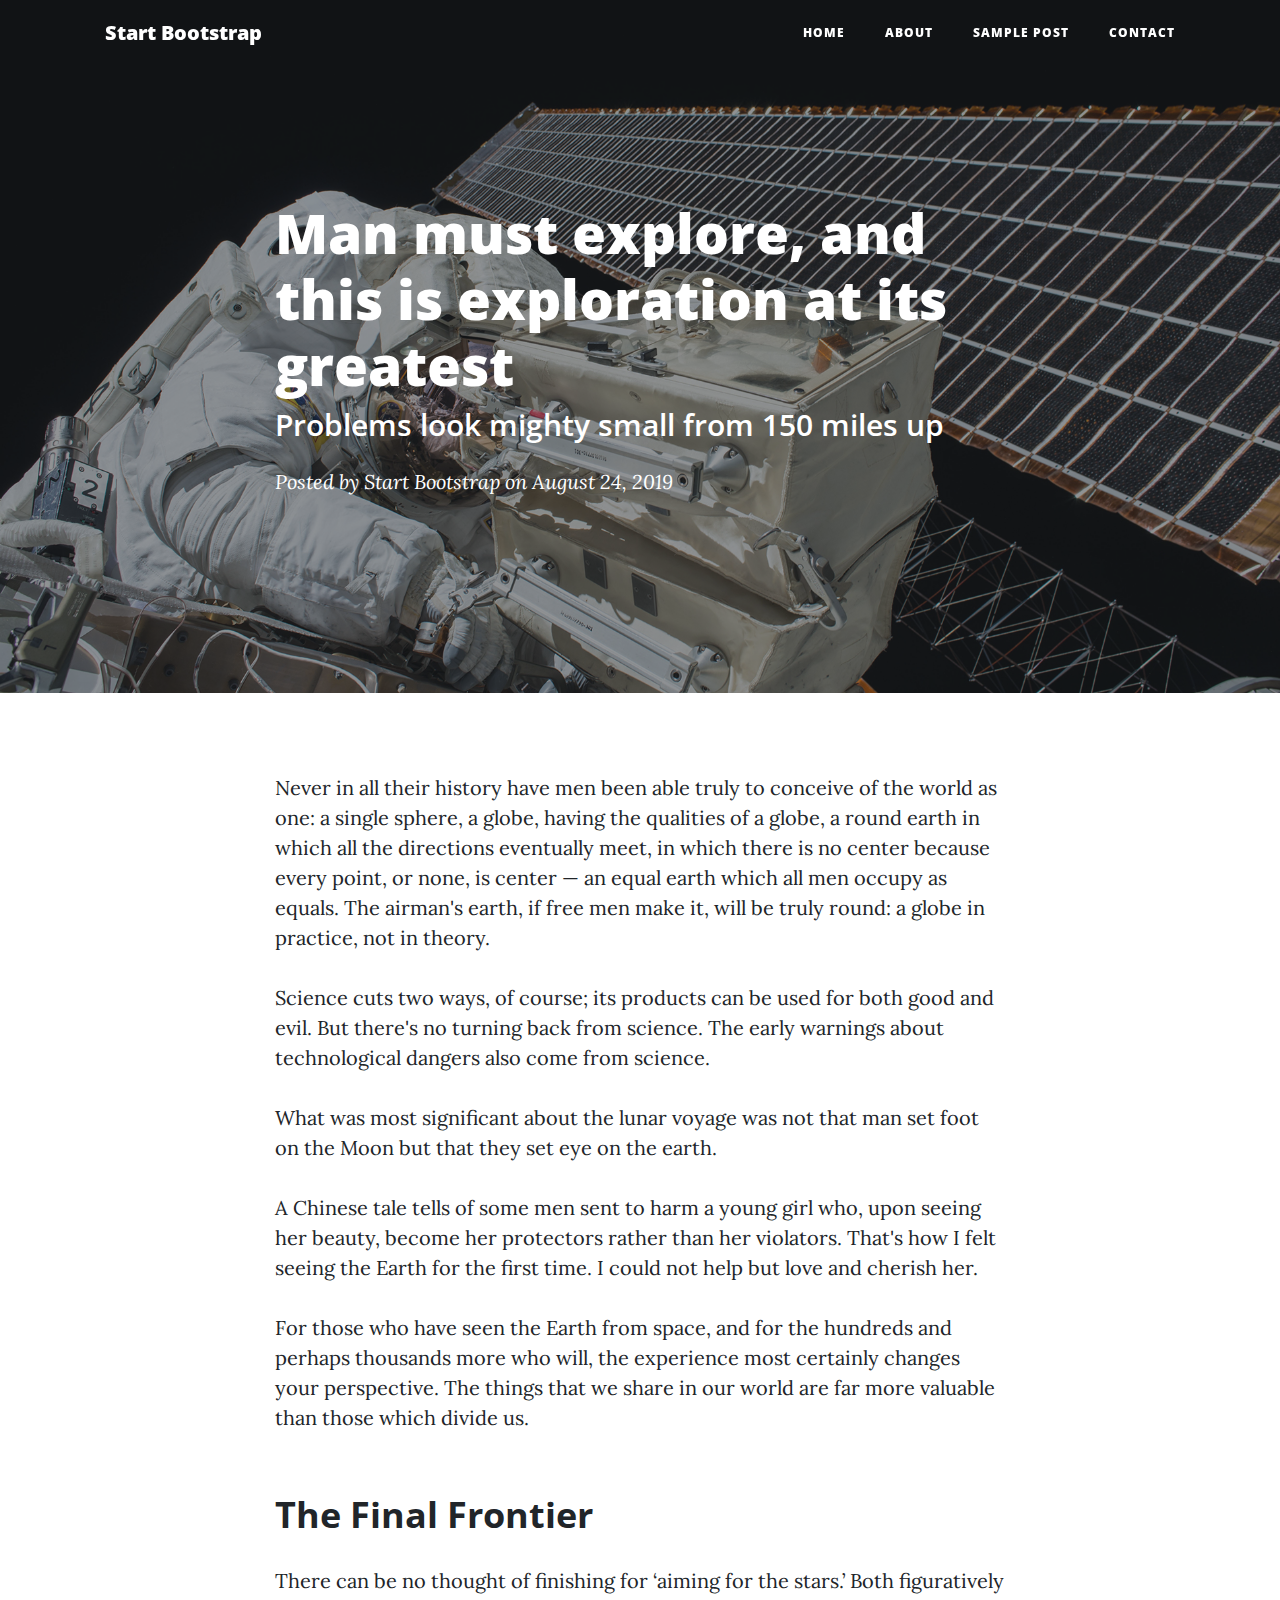
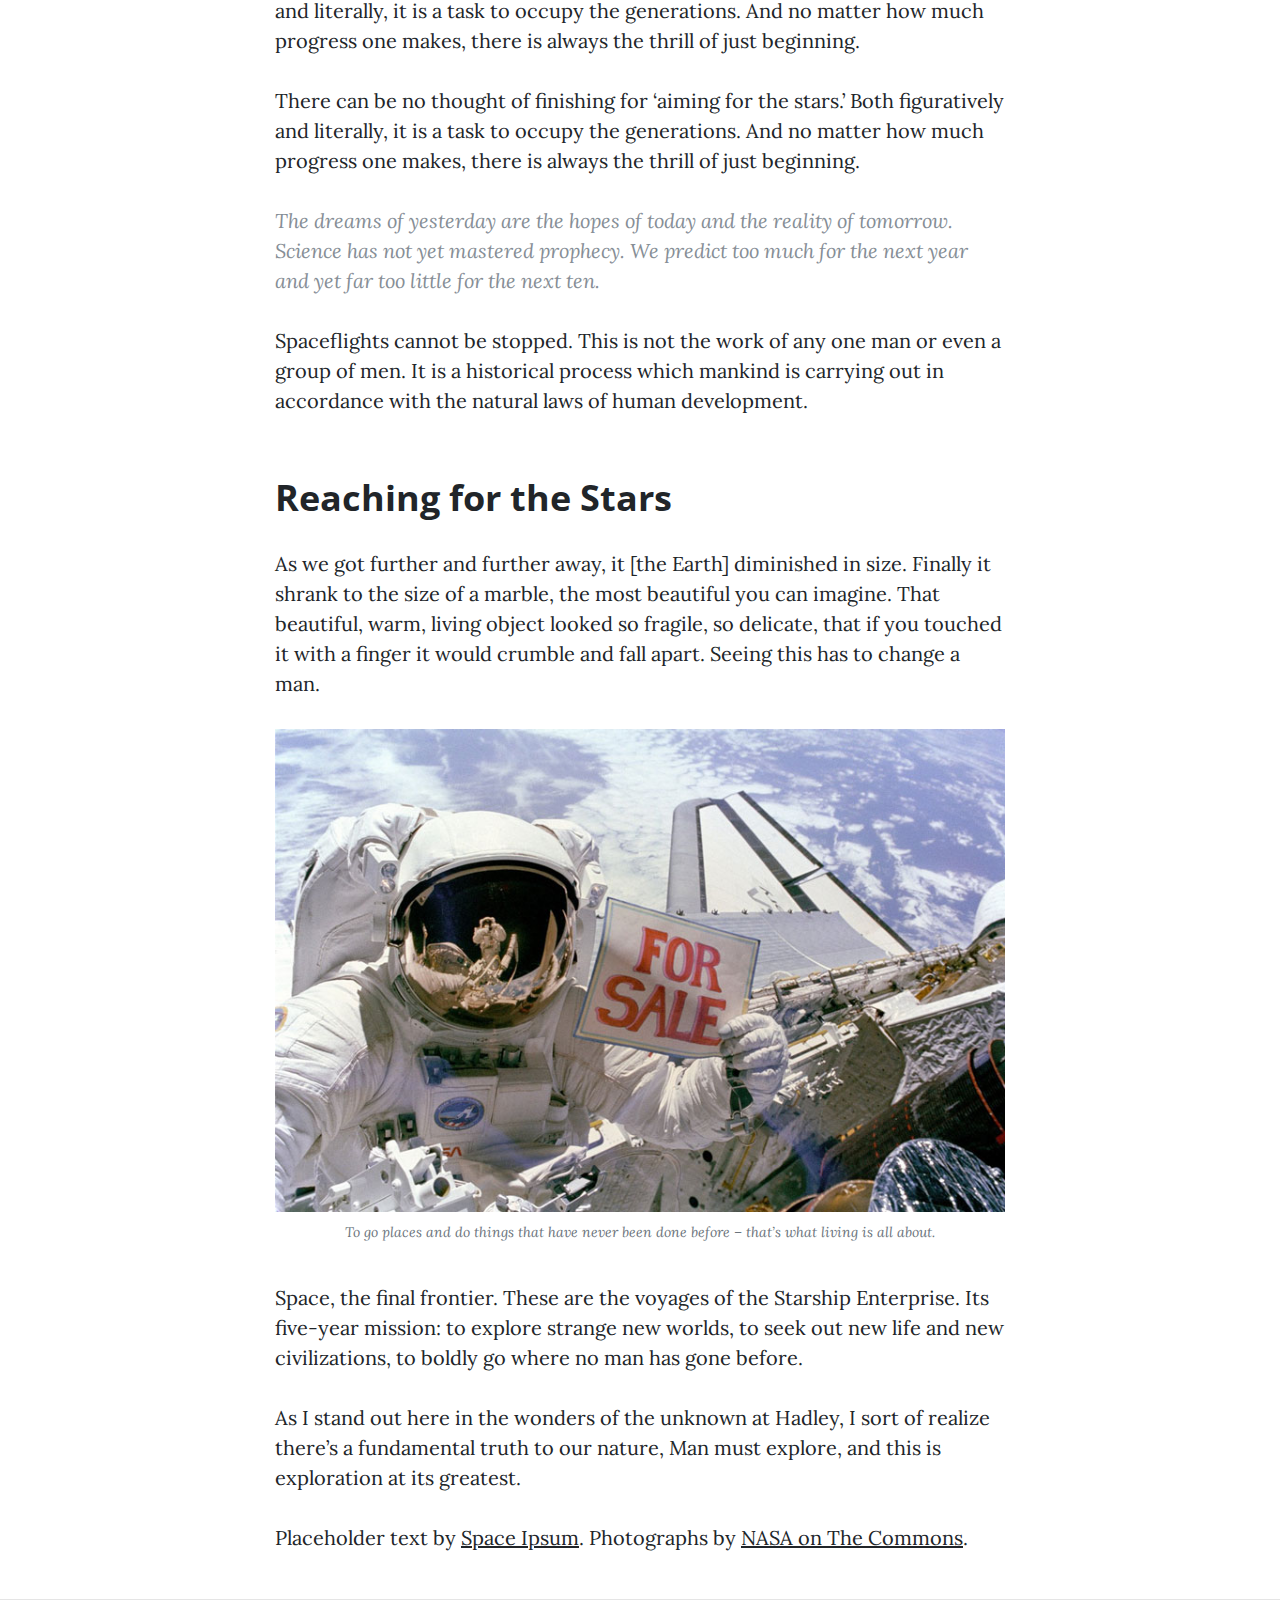
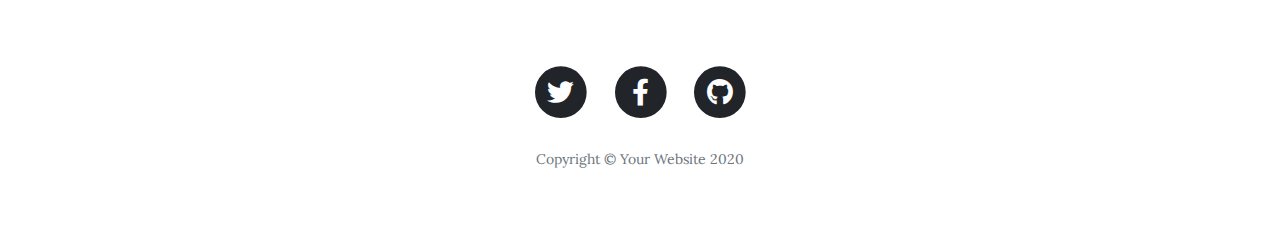
==== post.html @ cc81bebc "website upload files" ====
<!DOCTYPE html>
<html lang="en">

<head>

  <meta charset="utf-8">
  <meta name="viewport" content="width=device-width, initial-scale=1, shrink-to-fit=no">
  <meta name="description" content="">
  <meta name="author" content="">

  <title>Clean Blog - Start Bootstrap Theme</title>

  <!-- Bootstrap core CSS -->
  <link href="vendor/bootstrap/css/bootstrap.min.css" rel="stylesheet">

  <!-- Custom fonts for this template -->
  <link href="vendor/fontawesome-free/css/all.min.css" rel="stylesheet" type="text/css">
  <link href='https://fonts.googleapis.com/css?family=Lora:400,700,400italic,700italic' rel='stylesheet' type='text/css'>
  <link href='https://fonts.googleapis.com/css?family=Open+Sans:300italic,400italic,600italic,700italic,800italic,400,300,600,700,800' rel='stylesheet' type='text/css'>

  <!-- Custom styles for this template -->
  <link href="css/clean-blog.min.css" rel="stylesheet">

</head>

<body>

  <!-- Navigation -->
  <nav class="navbar navbar-expand-lg navbar-light fixed-top" id="mainNav">
    <div class="container">
      <a class="navbar-brand" href="index.html">Start Bootstrap</a>
      <button class="navbar-toggler navbar-toggler-right" type="button" data-toggle="collapse" data-target="#navbarResponsive" aria-controls="navbarResponsive" aria-expanded="false" aria-label="Toggle navigation">
        Menu
        <i class="fas fa-bars"></i>
      </button>
      <div class="collapse navbar-collapse" id="navbarResponsive">
        <ul class="navbar-nav ml-auto">
          <li class="nav-item">
            <a class="nav-link" href="index.html">Home</a>
          </li>
          <li class="nav-item">
            <a class="nav-link" href="about.html">About</a>
          </li>
          <li class="nav-item">
            <a class="nav-link" href="post.html">Sample Post</a>
          </li>
          <li class="nav-item">
            <a class="nav-link" href="contact.html">Contact</a>
          </li>
        </ul>
      </div>
    </div>
  </nav>

  <!-- Page Header -->
  <header class="masthead" style="background-image: url('img/post-bg.jpg')">
    <div class="overlay"></div>
    <div class="container">
      <div class="row">
        <div class="col-lg-8 col-md-10 mx-auto">
          <div class="post-heading">
            <h1>Man must explore, and this is exploration at its greatest</h1>
            <h2 class="subheading">Problems look mighty small from 150 miles up</h2>
            <span class="meta">Posted by
              <a href="#">Start Bootstrap</a>
              on August 24, 2019</span>
          </div>
        </div>
      </div>
    </div>
  </header>

  <!-- Post Content -->
  <article>
    <div class="container">
      <div class="row">
        <div class="col-lg-8 col-md-10 mx-auto">
          <p>Never in all their history have men been able truly to conceive of the world as one: a single sphere, a globe, having the qualities of a globe, a round earth in which all the directions eventually meet, in which there is no center because every point, or none, is center — an equal earth which all men occupy as equals. The airman's earth, if free men make it, will be truly round: a globe in practice, not in theory.</p>

          <p>Science cuts two ways, of course; its products can be used for both good and evil. But there's no turning back from science. The early warnings about technological dangers also come from science.</p>

          <p>What was most significant about the lunar voyage was not that man set foot on the Moon but that they set eye on the earth.</p>

          <p>A Chinese tale tells of some men sent to harm a young girl who, upon seeing her beauty, become her protectors rather than her violators. That's how I felt seeing the Earth for the first time. I could not help but love and cherish her.</p>

          <p>For those who have seen the Earth from space, and for the hundreds and perhaps thousands more who will, the experience most certainly changes your perspective. The things that we share in our world are far more valuable than those which divide us.</p>

          <h2 class="section-heading">The Final Frontier</h2>

          <p>There can be no thought of finishing for ‘aiming for the stars.’ Both figuratively and literally, it is a task to occupy the generations. And no matter how much progress one makes, there is always the thrill of just beginning.</p>

          <p>There can be no thought of finishing for ‘aiming for the stars.’ Both figuratively and literally, it is a task to occupy the generations. And no matter how much progress one makes, there is always the thrill of just beginning.</p>

          <blockquote class="blockquote">The dreams of yesterday are the hopes of today and the reality of tomorrow. Science has not yet mastered prophecy. We predict too much for the next year and yet far too little for the next ten.</blockquote>

          <p>Spaceflights cannot be stopped. This is not the work of any one man or even a group of men. It is a historical process which mankind is carrying out in accordance with the natural laws of human development.</p>

          <h2 class="section-heading">Reaching for the Stars</h2>

          <p>As we got further and further away, it [the Earth] diminished in size. Finally it shrank to the size of a marble, the most beautiful you can imagine. That beautiful, warm, living object looked so fragile, so delicate, that if you touched it with a finger it would crumble and fall apart. Seeing this has to change a man.</p>

          <a href="#">
            <img class="img-fluid" src="img/post-sample-image.jpg" alt="">
          </a>
          <span class="caption text-muted">To go places and do things that have never been done before – that’s what living is all about.</span>

          <p>Space, the final frontier. These are the voyages of the Starship Enterprise. Its five-year mission: to explore strange new worlds, to seek out new life and new civilizations, to boldly go where no man has gone before.</p>

          <p>As I stand out here in the wonders of the unknown at Hadley, I sort of realize there’s a fundamental truth to our nature, Man must explore, and this is exploration at its greatest.</p>

          <p>Placeholder text by
            <a href="http://spaceipsum.com/">Space Ipsum</a>. Photographs by
            <a href="https://www.flickr.com/photos/nasacommons/">NASA on The Commons</a>.</p>
        </div>
      </div>
    </div>
  </article>

  <hr>

  <!-- Footer -->
  <footer>
    <div class="container">
      <div class="row">
        <div class="col-lg-8 col-md-10 mx-auto">
          <ul class="list-inline text-center">
            <li class="list-inline-item">
              <a href="#">
                <span class="fa-stack fa-lg">
                  <i class="fas fa-circle fa-stack-2x"></i>
                  <i class="fab fa-twitter fa-stack-1x fa-inverse"></i>
                </span>
              </a>
            </li>
            <li class="list-inline-item">
              <a href="#">
                <span class="fa-stack fa-lg">
                  <i class="fas fa-circle fa-stack-2x"></i>
                  <i class="fab fa-facebook-f fa-stack-1x fa-inverse"></i>
                </span>
              </a>
            </li>
            <li class="list-inline-item">
              <a href="#">
                <span class="fa-stack fa-lg">
                  <i class="fas fa-circle fa-stack-2x"></i>
                  <i class="fab fa-github fa-stack-1x fa-inverse"></i>
                </span>
              </a>
            </li>
          </ul>
          <p class="copyright text-muted">Copyright &copy; Your Website 2020</p>
        </div>
      </div>
    </div>
  </footer>

  <!-- Bootstrap core JavaScript -->
  <script src="vendor/jquery/jquery.min.js"></script>
  <script src="vendor/bootstrap/js/bootstrap.bundle.min.js"></script>

  <!-- Custom scripts for this template -->
  <script src="js/clean-blog.min.js"></script>

</body>

</html>
---- css/clean-blog.min.css ----
/*!
 * Start Bootstrap - Clean Blog v5.0.9 (https://startbootstrap.com/themes/clean-blog)
 * Copyright 2013-2020 Start Bootstrap
 * Licensed under MIT (https://github.com/StartBootstrap/startbootstrap-clean-blog/blob/master/LICENSE)
 */body{font-size:20px;color:#212529;font-family:Lora,'Times New Roman',serif}p{line-height:1.5;margin:30px 0}p a{text-decoration:underline}h1,h2,h3,h4,h5,h6{font-weight:800;font-family:'Open Sans','Helvetica Neue',Helvetica,Arial,sans-serif}a{color:#212529;transition:all .2s}a:focus,a:hover{color:#0085a1}blockquote{font-style:italic;color:#868e96}.section-heading{font-size:36px;font-weight:700;margin-top:60px}.caption{font-size:14px;font-style:italic;display:block;margin:0;padding:10px;text-align:center;border-bottom-right-radius:5px;border-bottom-left-radius:5px}::-moz-selection{color:#fff;background:#0085a1;text-shadow:none}::selection{color:#fff;background:#0085a1;text-shadow:none}img::-moz-selection{color:#fff;background:0 0}img::selection{color:#fff;background:0 0}img::-moz-selection{color:#fff;background:0 0}#mainNav{position:absolute;border-bottom:1px solid #e9ecef;background-color:#fff;font-family:'Open Sans','Helvetica Neue',Helvetica,Arial,sans-serif}#mainNav .navbar-brand{font-weight:800;color:#343a40}#mainNav .navbar-toggler{font-size:12px;font-weight:800;padding:13px;text-transform:uppercase;color:#343a40}#mainNav .navbar-nav>li.nav-item>a{font-size:12px;font-weight:800;letter-spacing:1px;text-transform:uppercase}@media only screen and (min-width:992px){#mainNav{border-bottom:1px solid transparent;background:0 0}#mainNav .navbar-brand{padding:10px 20px;color:#fff}#mainNav .navbar-brand:focus,#mainNav .navbar-brand:hover{color:rgba(255,255,255,.8)}#mainNav .navbar-nav>li.nav-item>a{padding:10px 20px;color:#fff}#mainNav .navbar-nav>li.nav-item>a:focus,#mainNav .navbar-nav>li.nav-item>a:hover{color:rgba(255,255,255,.8)}}@media only screen and (min-width:992px){#mainNav{transition:background-color .2s;transform:translate3d(0,0,0);-webkit-backface-visibility:hidden}#mainNav.is-fixed{position:fixed;top:-67px;transition:transform .2s;border-bottom:1px solid #fff;background-color:rgba(255,255,255,.9)}#mainNav.is-fixed .navbar-brand{color:#212529}#mainNav.is-fixed .navbar-brand:focus,#mainNav.is-fixed .navbar-brand:hover{color:#0085a1}#mainNav.is-fixed .navbar-nav>li.nav-item>a{color:#212529}#mainNav.is-fixed .navbar-nav>li.nav-item>a:focus,#mainNav.is-fixed .navbar-nav>li.nav-item>a:hover{color:#0085a1}#mainNav.is-visible{transform:translate3d(0,100%,0)}}header.masthead{margin-bottom:50px;background:no-repeat center center;background-color:#868e96;background-attachment:scroll;position:relative;background-size:cover}header.masthead .overlay{position:absolute;top:0;left:0;height:100%;width:100%;background-color:#212529;opacity:.5}header.masthead .page-heading,header.masthead .post-heading,header.masthead .site-heading{padding:200px 0 150px;color:#fff}@media only screen and (min-width:768px){header.masthead .page-heading,header.masthead .post-heading,header.masthead .site-heading{padding:200px 0}}header.masthead .page-heading,header.masthead .site-heading{text-align:center}header.masthead .page-heading h1,header.masthead .site-heading h1{font-size:50px;margin-top:0}header.masthead .page-heading .subheading,header.masthead .site-heading .subheading{font-size:24px;font-weight:300;line-height:1.1;display:block;margin:10px 0 0;font-family:'Open Sans','Helvetica Neue',Helvetica,Arial,sans-serif}@media only screen and (min-width:768px){header.masthead .page-heading h1,header.masthead .site-heading h1{font-size:80px}}header.masthead .post-heading h1{font-size:35px}header.masthead .post-heading .meta,header.masthead .post-heading .subheading{line-height:1.1;display:block}header.masthead .post-heading .subheading{font-size:24px;font-weight:600;margin:10px 0 30px;font-family:'Open Sans','Helvetica Neue',Helvetica,Arial,sans-serif}header.masthead .post-heading .meta{font-size:20px;font-weight:300;font-style:italic;font-family:Lora,'Times New Roman',serif}header.masthead .post-heading .meta a{color:#fff}@media only screen and (min-width:768px){header.masthead .post-heading h1{font-size:55px}header.masthead .post-heading .subheading{font-size:30px}}.post-preview>a{color:#212529}.post-preview>a:focus,.post-preview>a:hover{text-decoration:none;color:#0085a1}.post-preview>a>.post-title{font-size:30px;margin-top:30px;margin-bottom:10px}.post-preview>a>.post-subtitle{font-weight:300;margin:0 0 10px}.post-preview>.post-meta{font-size:18px;font-style:italic;margin-top:0;color:#868e96}.post-preview>.post-meta>a{text-decoration:none;color:#212529}.post-preview>.post-meta>a:focus,.post-preview>.post-meta>a:hover{text-decoration:underline;color:#0085a1}@media only screen and (min-width:768px){.post-preview>a>.post-title{font-size:36px}}.floating-label-form-group{font-size:14px;position:relative;margin-bottom:0;padding-bottom:.5em;border-bottom:1px solid #dee2e6}.floating-label-form-group input,.floating-label-form-group textarea{font-size:1.5em;position:relative;z-index:1;padding:0;resize:none;border:none;border-radius:0;background:0 0;box-shadow:none!important;font-family:Lora,'Times New Roman',serif}.floating-label-form-group input::-webkit-input-placeholder,.floating-label-form-group textarea::-webkit-input-placeholder{color:#868e96;font-family:Lora,'Times New Roman',serif}.floating-label-form-group label{font-size:.85em;line-height:1.764705882em;position:relative;z-index:0;top:2em;display:block;margin:0;transition:top .3s ease,opacity .3s ease;opacity:0}.floating-label-form-group .help-block{margin:15px 0}.floating-label-form-group-with-value label{top:0;opacity:1}.floating-label-form-group-with-focus label{color:#0085a1}form .form-group:first-child .floating-label-form-group{border-top:1px solid #dee2e6}footer{padding:50px 0 65px}footer .list-inline{margin:0;padding:0}footer .copyright{font-size:14px;margin-bottom:0;text-align:center}.btn{font-size:14px;font-weight:800;padding:15px 25px;letter-spacing:1px;text-transform:uppercase;border-radius:0;font-family:'Open Sans','Helvetica Neue',Helvetica,Arial,sans-serif}.btn-primary{background-color:#0085a1;border-color:#0085a1}.btn-primary:active,.btn-primary:focus,.btn-primary:hover{color:#fff;background-color:#00657b!important;border-color:#00657b!important}.btn-lg{font-size:16px;padding:25px 35px}
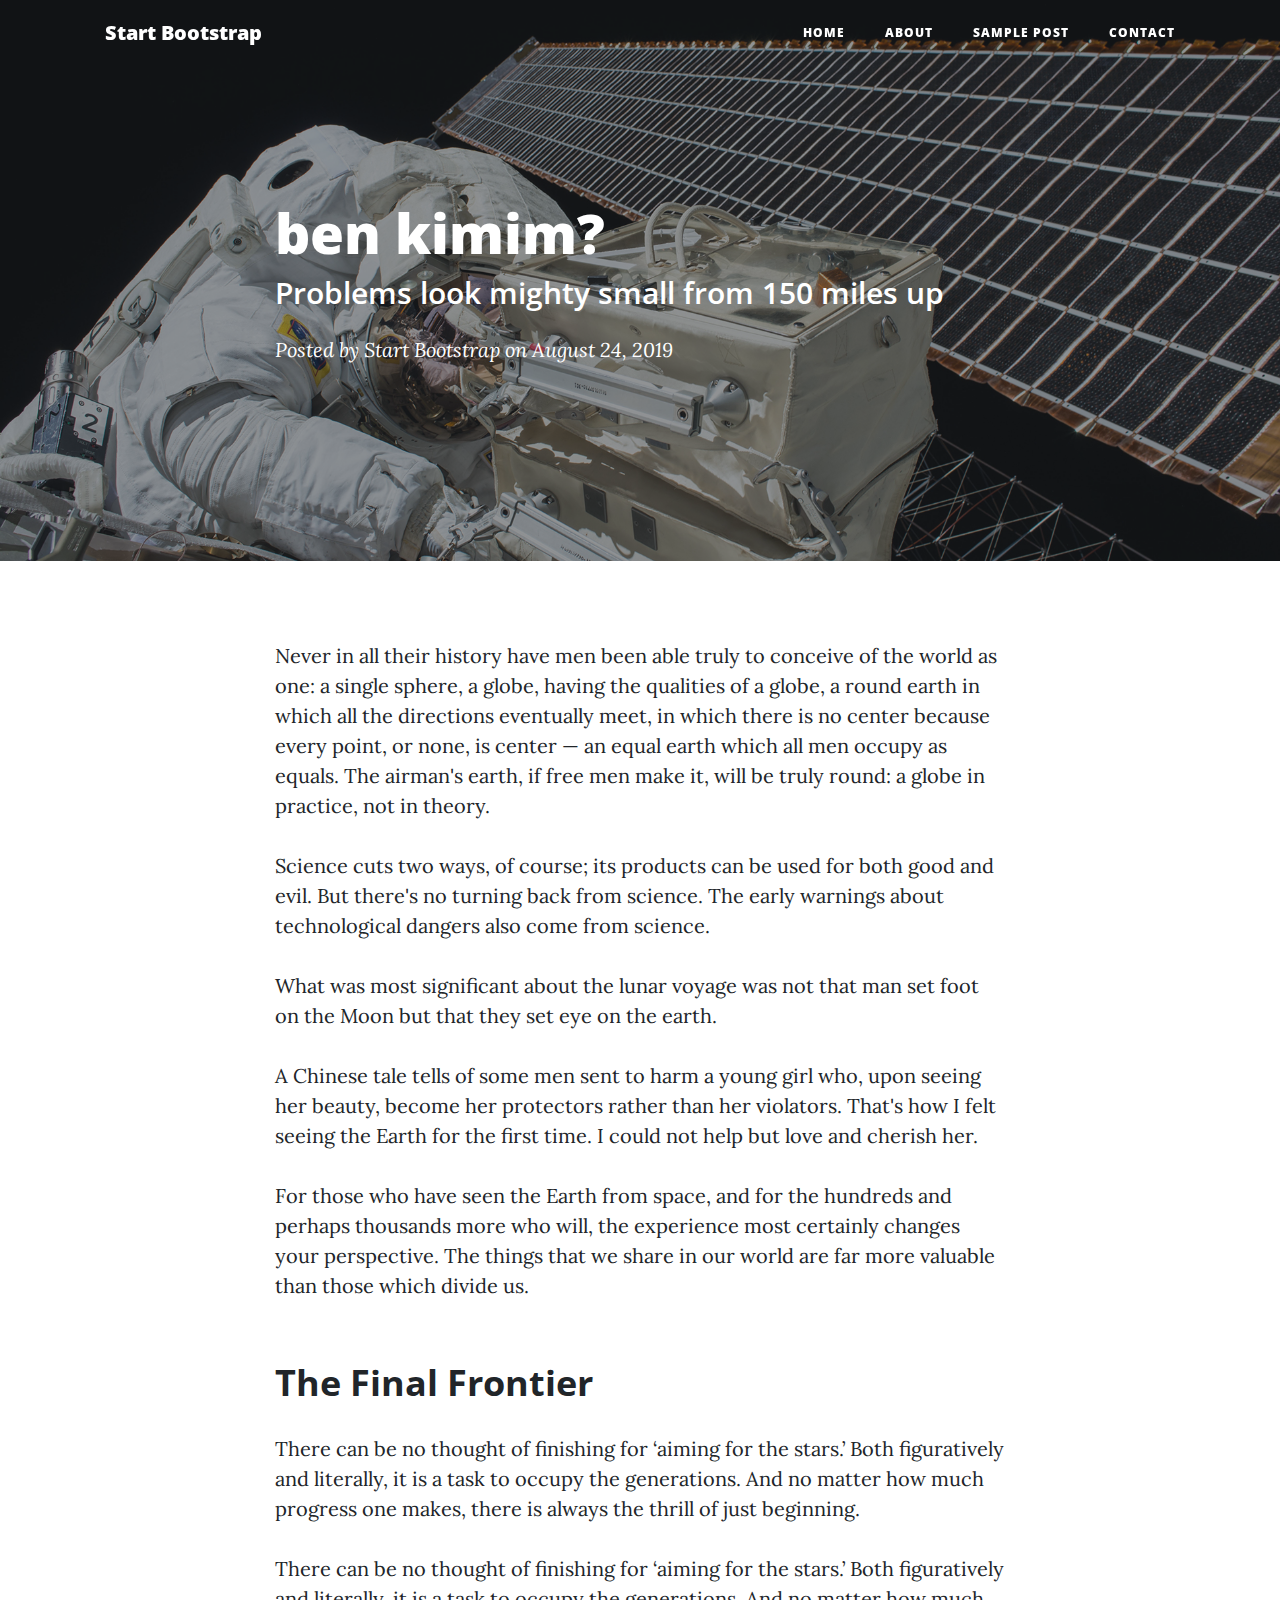
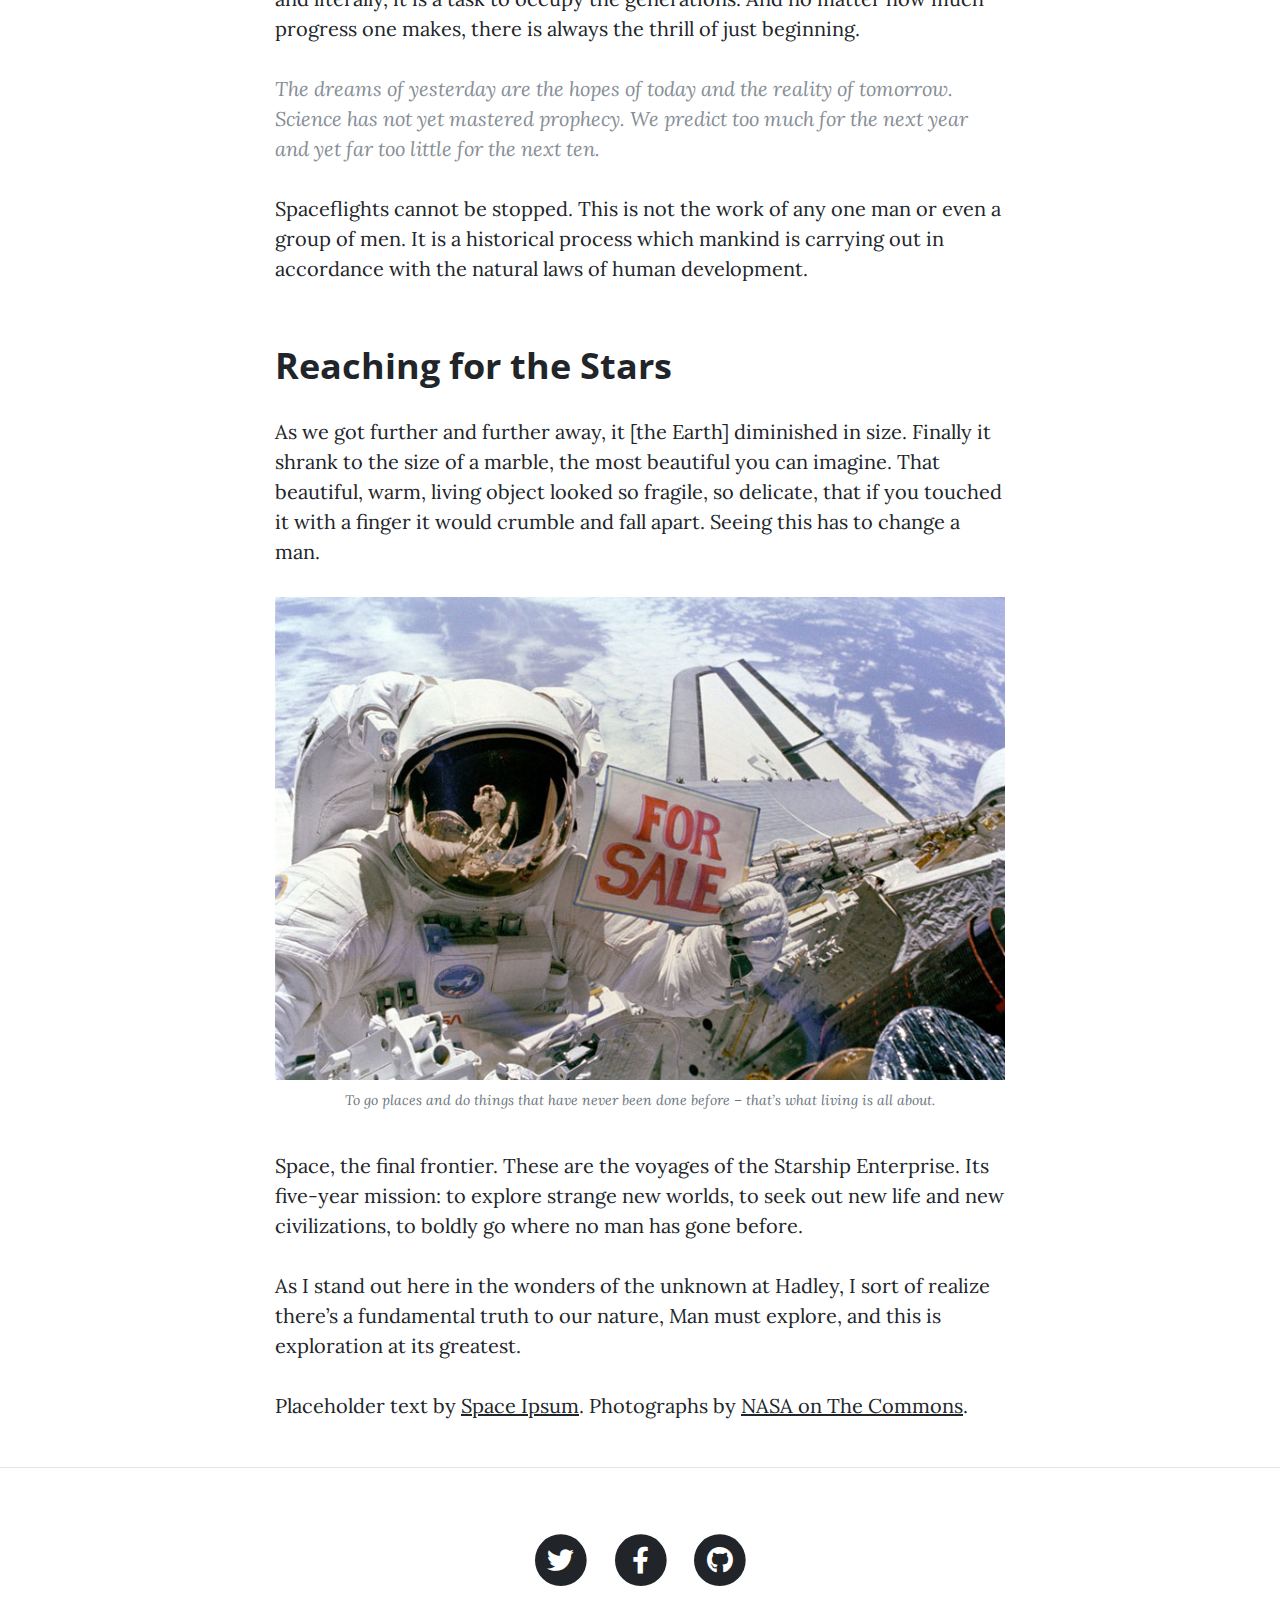
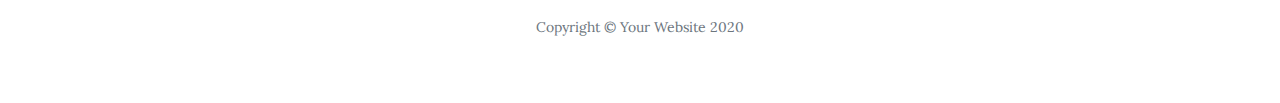
==== commit 70e02fe4: "Update post.html" ====
--- a/post.html
+++ b/post.html
@@ -59,7 +59,7 @@
       <div class="row">
         <div class="col-lg-8 col-md-10 mx-auto">
           <div class="post-heading">
-            <h1>Man must explore, and this is exploration at its greatest</h1>
+            <h1>ben kimim?</h1>
             <h2 class="subheading">Problems look mighty small from 150 miles up</h2>
             <span class="meta">Posted by
               <a href="#">Start Bootstrap</a>
